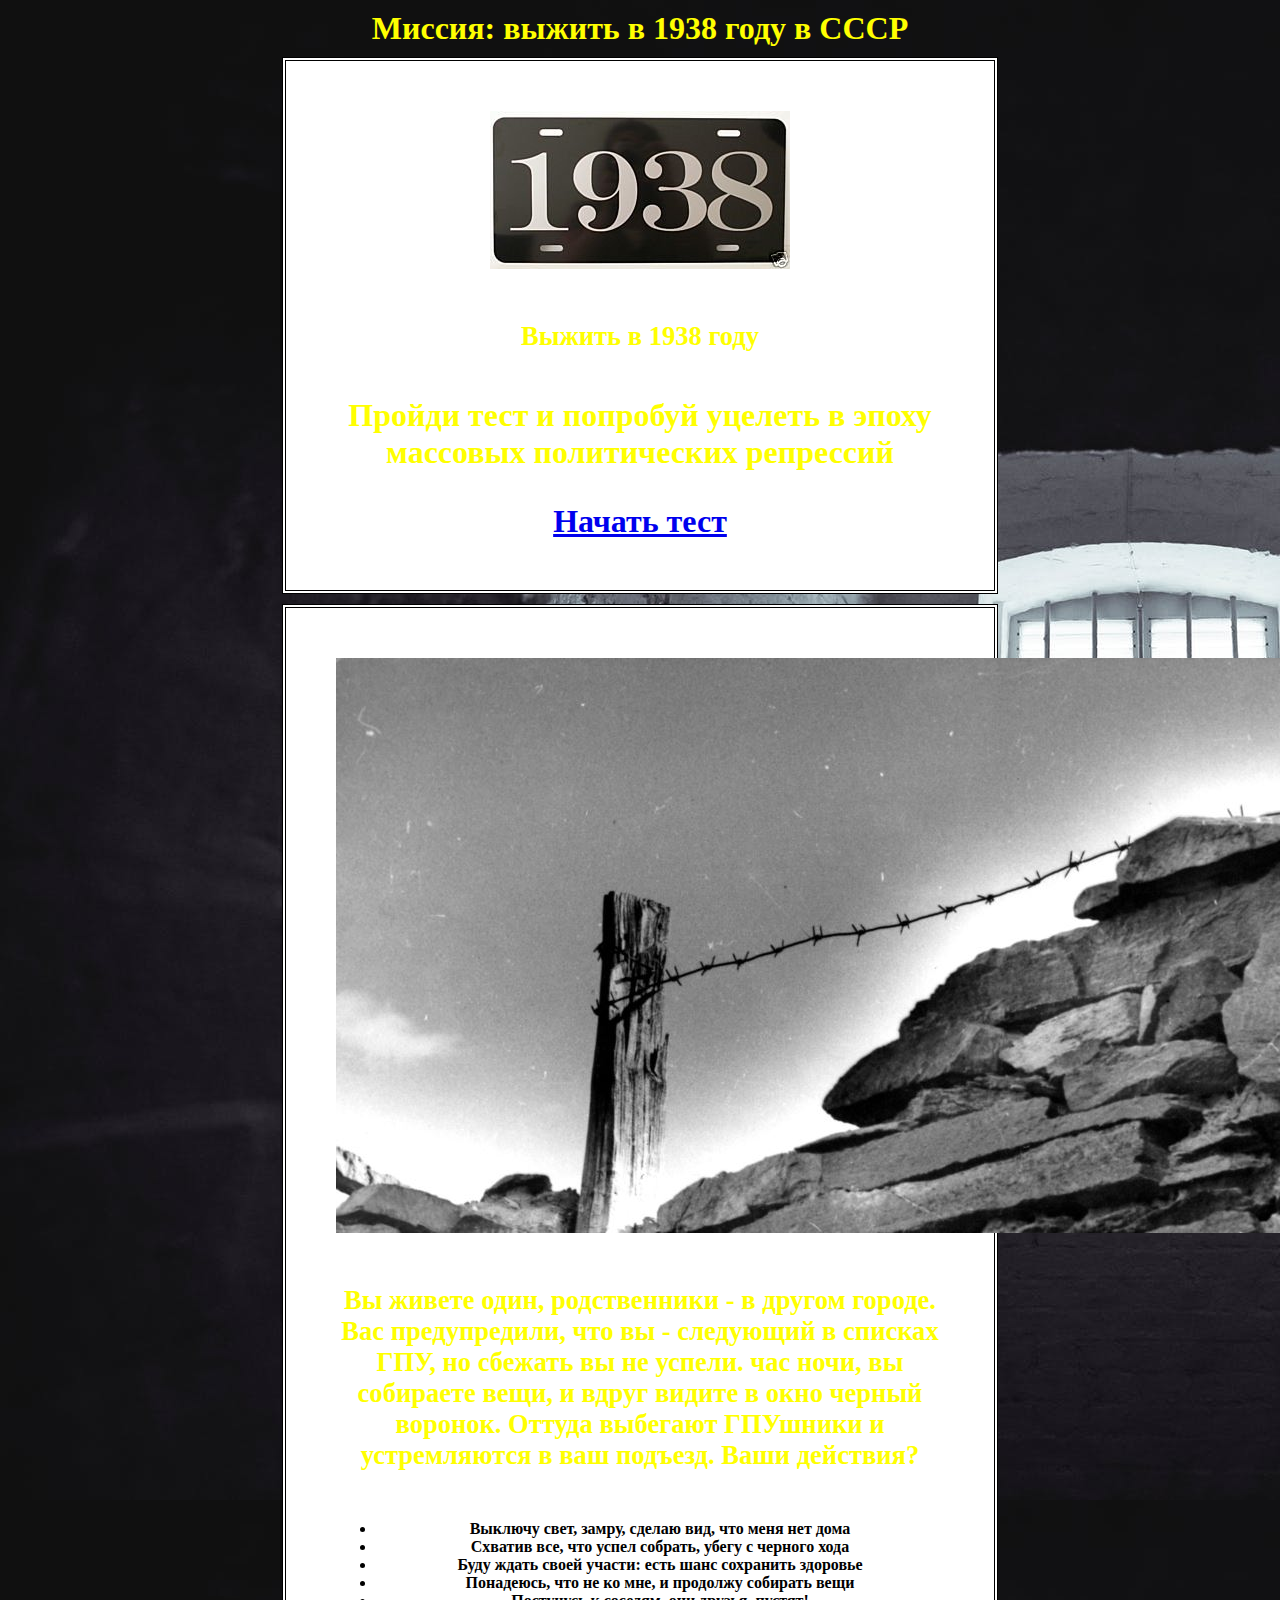
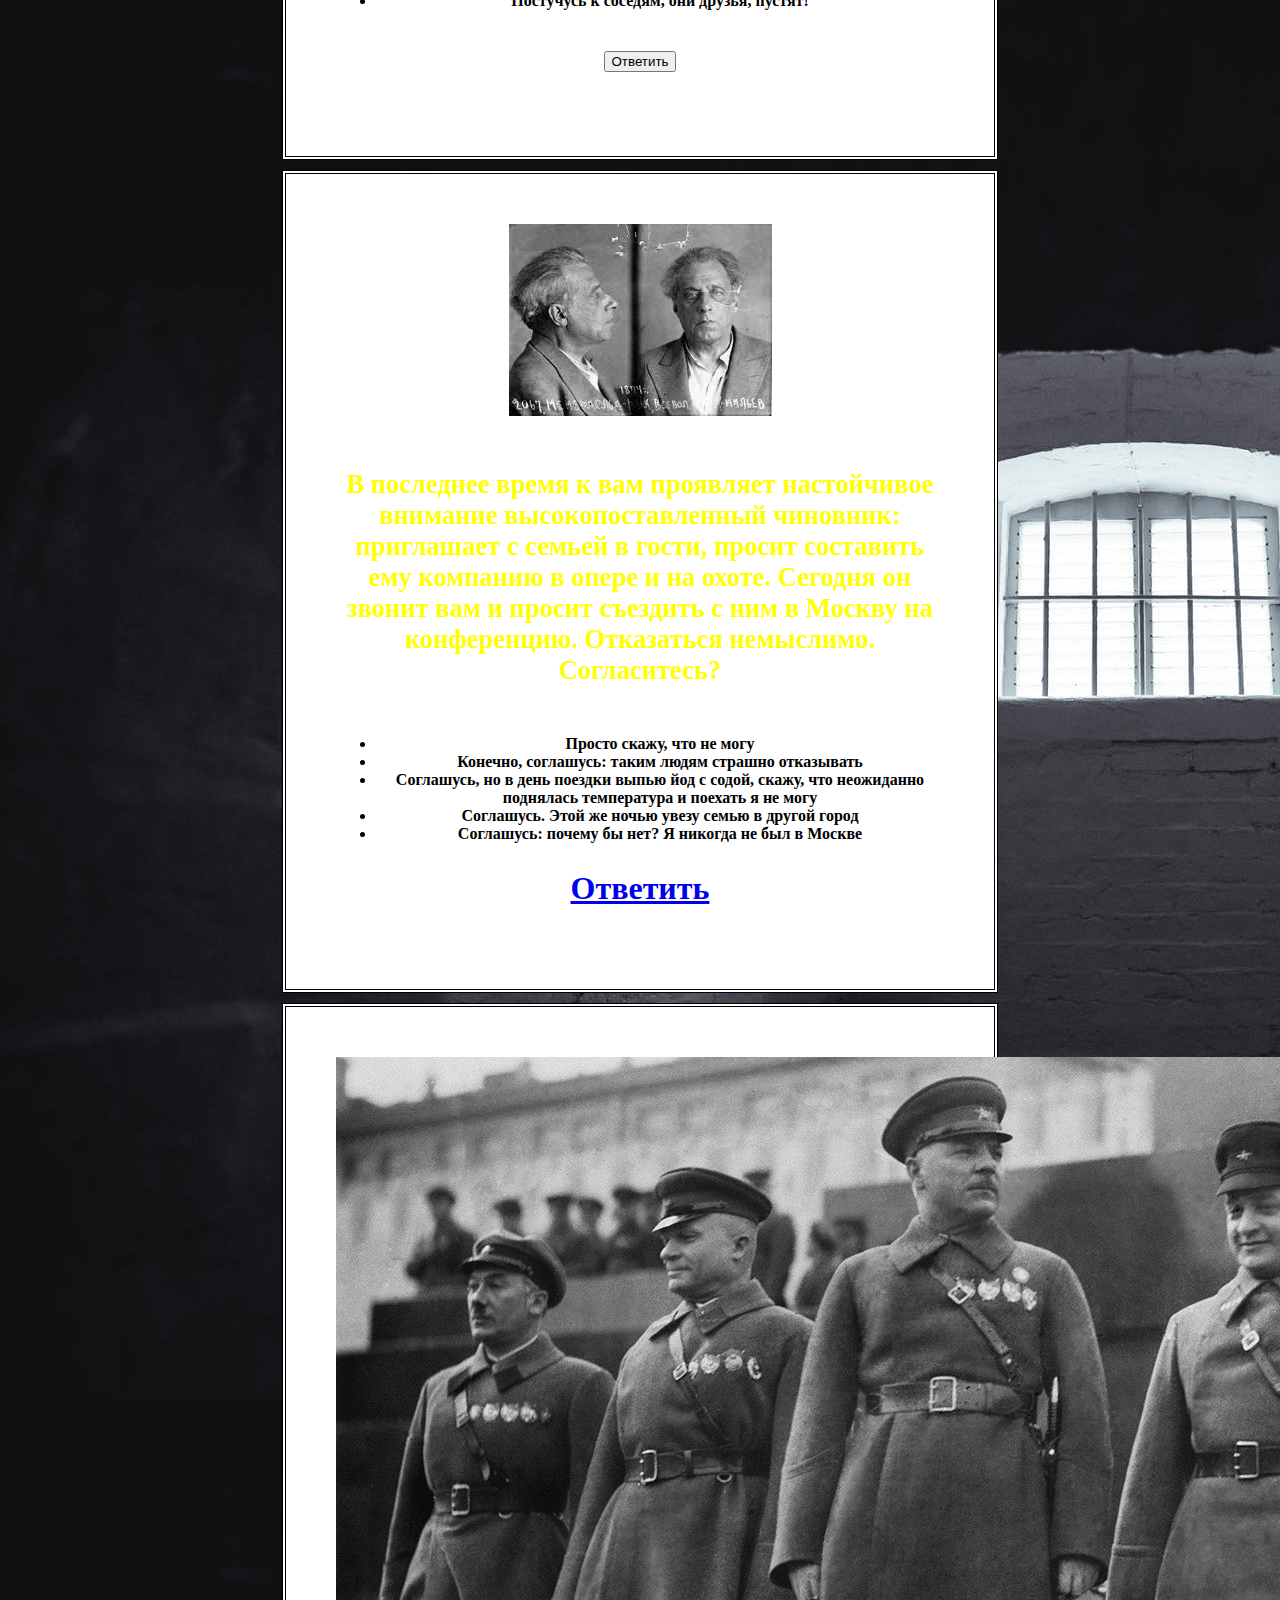
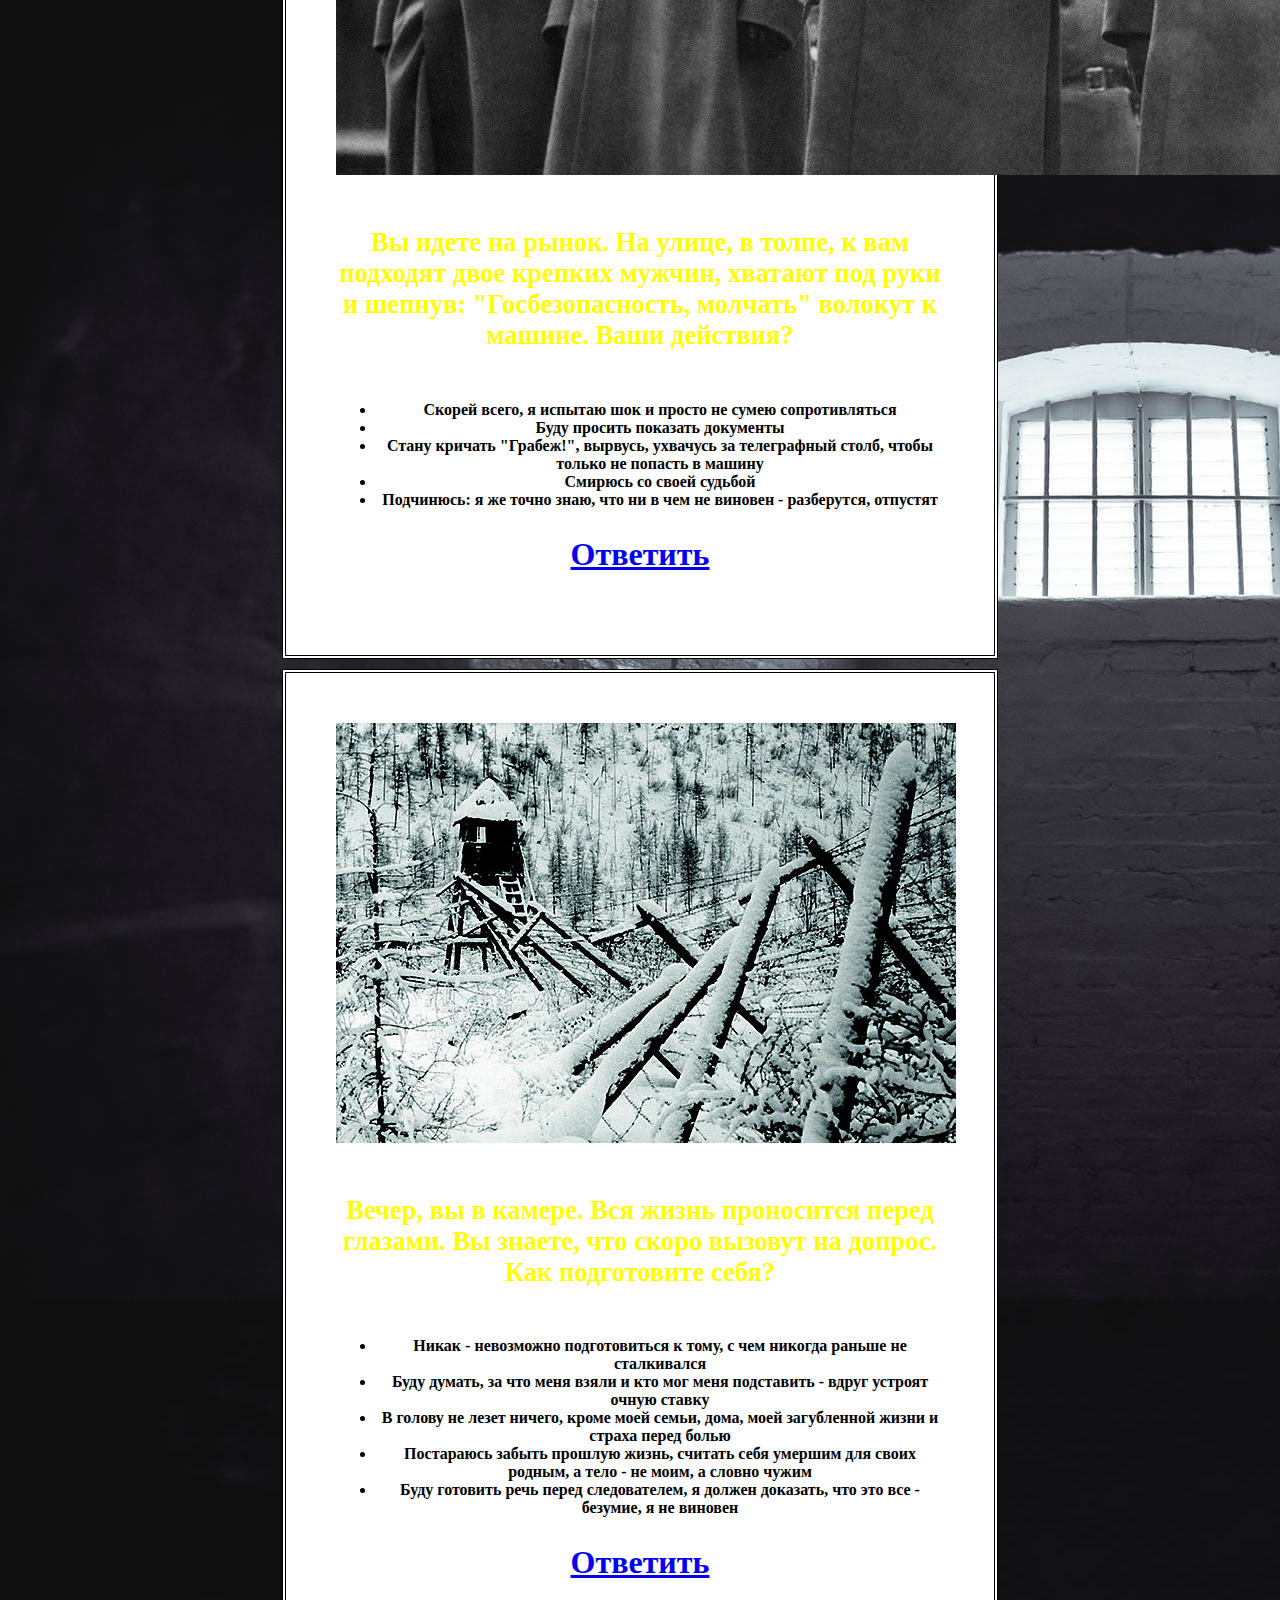
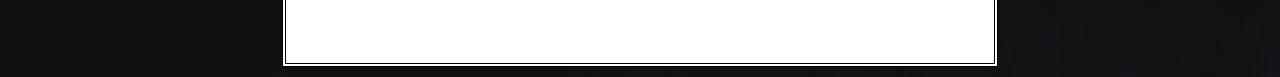
==== gulag.html @ 105ba019 "gulag_test1" ====
<!doctype html>
<html>



<head>
  <meta charset="utf-8">
  <link rel="stylesheet" href="css/gulag.css">
<link rel="stylesheet" href="https://stackpath.bootstrapcdn.com/bootstrap/4.1.3/css/bootstrap.min.css" integrity="sha384-MCw98/SFnGE8fJT3GXwEOngsV7Zt27NXFoaoApmYm81iuXoPkFOJwJ8ERdknLPMO" crossorigin="anonymous">

</head>

<body>

<title> Миссия: выжить в 1938 году в СССР </title>



<style>
  body {
background-image: url(atom/gulag3.jpeg);
   background-color: #c7b39b;
  }
 </style>

 <span id="zaga"><h1 style="text-align:center" text-color: "white">Миссия: выжить в 1938 году в СССР
 </span>

<div class="test-intro" style="width: 38rem;">
  <img class="card-img-top" src="atom/1938.jpg" alt="Card image cap">
  <div class="card-body">
    <h5 class="card-title">Выжить в 1938 году</h5>
    <p class="card-text" "font-weight-normal">Пройди тест и попробуй уцелеть в эпоху массовых политических репрессий</p>
    <a href="#" class="btn btn-primary">Начать тест</a>
  </div>
</div>

<div class="test-intro" style="width: 38rem;">
  <img class="card-img-top" src="atom/gulag2.jpg" alt="Card image cap">
  <div class="card-body">
    <h5 class="card-title">Вы живете один, родственники - в другом городе.
      Вас предупредили, что вы - следующий в списках ГПУ, но сбежать вы не успели. час ночи, вы собираете вещи,
      и вдруг видите в окно черный воронок. Оттуда выбегают ГПУшники и устремляются в ваш подъезд. Ваши действия?</h5>
<ul class="list-group">
  <li class="list-group-item false1">Выключу свет, замру, сделаю вид, что меня нет дома</li>
  <li class="list-group-item right1">Схватив все, что успел собрать, убегу с черного хода</li>
  <li class="list-group-item false1">Буду ждать своей участи: есть шанс сохранить здоровье</li>
  <li class="list-group-item false1">Понадеюсь, что не ко мне, и продолжу собирать вещи</li>
  <li class="list-group-item false1">Постучусь к соседям, они друзья, пустят!</li>
</ul>
  <p><button type="button" class="btn btn-primary">Ответить</button></p>
  </div>
</div>



<div class="test-intro" style="width: 38rem;">
  <img class="card-img-top" src="atom/gulag6.jpeg" alt="Card image cap">
  <div class="card-body">
    <h5 class="card-title">В последнее время к вам проявляет настойчивое внимание высокопоставленный чиновник:
      приглашает с семьей в гости, просит составить ему компанию в опере и на охоте. Сегодня он звонит вам и просит съездить с ним
    в Москву на конференцию. Отказаться немыслимо. Согласитесь?</h5>
<ul class="list-group">
  <li class="list-group-item">Просто скажу, что не могу</li>
  <li class="list-group-item right2">Конечно, соглашусь: таким людям страшно отказывать</li>
  <li class="list-group-item">Соглашусь, но в день поездки выпью йод с содой, скажу,
    что неожиданно поднялась температура и поехать я не могу</li>
  <li class="list-group-item">Соглашусь. Этой же ночью увезу семью в другой город</li>
  <li class="list-group-item">Соглашусь: почему бы нет? Я никогда не был в Москве</li>
</ul>
    <p><a href="#" class="btn btn-primary">Ответить</a></p>
  </div>
</div>


<div class="test-intro" style="width: 38rem;">
  <img class="card-img-top" src="atom/gulag4.jpg" alt="Card image cap">
  <div class="card-body">
    <h5 class="card-title">Вы идете на рынок. На улице, в толпе, к вам подходят двое крепких мужчин, хватают под руки и шепнув:
      "Госбезопасность, молчать" волокут к машине. Ваши действия?  </h5>
<ul class="list-group">
  <li class="list-group-item">Скорей всего, я испытаю шок и просто не сумею сопротивляться</li>
  <li class="list-group-item">Буду просить показать документы</li>
  <li class="list-group-item right3">Стану кричать "Грабеж!", вырвусь, ухвачусь за телеграфный столб,
    чтобы только не попасть в машину</li>
  <li class="list-group-item">Смирюсь со своей судьбой</li>
  <li class="list-group-item">Подчинюсь: я же точно знаю, что ни в чем не виновен - разберутся, отпустят</li>
</ul>
    <p><a href="#" class="btn btn-primary">Ответить</a></p>
  </div>
</div>


<div class="test-intro" style="width: 38rem;">
  <img class="card-img-top" src="atom/gulag.jpg" alt="Card image cap">
  <div class="card-body">
    <h5 class="card-title">Вечер, вы в камере. Вся жизнь проносится перед глазами.
      Вы знаете, что скоро вызовут на допрос. Как подготовите себя? </h5>
<ul class="list-group">
  <li class="list-group-item">Никак - невозможно подготовиться к тому, с чем никогда раньше не сталкивался</li>
  <li class="list-group-item">Буду думать, за что меня взяли и кто мог меня подставить - вдруг устроят очную ставку </li>
  <li class="list-group-item">В голову не лезет ничего, кроме моей семьи, дома, моей загубленной жизни и страха перед болью</li>
  <li class="list-group-item">Постараюсь забыть прошлую жизнь, считать себя умершим для своих родным, а тело - не моим, а словно чужим</li>
  <li class="list-group-item right4">Буду готовить речь перед следователем, я должен доказать, что это все - безумие, я не виновен</li>
</ul>
    <p><a href="#" class="btn btn-primary">Ответить</a></p>
  </div>
</div>


<script src="https://code.jquery.com/jquery-3.3.1.slim.min.js" integrity="sha384-q8i/X+965DzO0rT7abK41JStQIAqVgRVzpbzo5smXKp4YfRvH+8abtTE1Pi6jizo" crossorigin="anonymous"></script>
<script src="https://cdnjs.cloudflare.com/ajax/libs/popper.js/1.14.3/umd/popper.min.js" integrity="sha384-ZMP7rVo3mIykV+2+9J3UJ46jBk0WLaUAdn689aCwoqbBJiSnjAK/l8WvCWPIPm49" crossorigin="anonymous"></script>
<script src="https://stackpath.bootstrapcdn.com/bootstrap/4.1.3/js/bootstrap.min.js" integrity="sha384-ChfqqxuZUCnJSK3+MXmPNIyE6ZbWh2IMqE241rYiqJxyMiZ6OW/JmZQ5stwEULTy" crossorigin="anonymous"></script>

<script>

  function check() {
    document.getElementById("right1").checked = true;
}

function uncheck() {
    document.getElementById("false1").checked = false;
}


      function calc() {
        var birth_year = document.getElementById('birthyear');
        var hse_year = document.getElementById('hseyear');

        var cur_date = new Date();
        var result = Math.round((cur_date.getFullYear() - hse_year.value)/(cur_date.getFullYear() - birth_year.value)*100);

        console.log(result);

        document.getElementById('res').innerHTML = "<h1>Вы провели в Вышке " + result + "% своей жизни</h1>";
        document.getElementById('game').style['display'] = 'none';
        document.getElementById('res').style['display'] = 'block';
      };
  </script>

</body>
</html>
---- css/gulag.css ----
.test-intro {
    width: 200px;
    margin: auto;
    margin-top:10px;
    border: 4px double black;
    background: white;
    padding: 50px;
   }

   h1 {
     color: yellow;
     margin: auto;
     padding: 2px;
    }

  h2 {
      color: white;
      margin-top: auto;
      padding: 2px;
     }

.button
{
  color: white;
  margin-top: 5px;
  padding: 2px;
 }

.zaga
{
      color: red; /* Красный цвет символов */
      font-size: 200%; /* Размер шрифта в процентах */
      font-family: serif; /* Шрифт с засечками */
      position: relative; /* Относительное позиционирование */
      top: 5px; /* Сдвиг сверху */
}

.list-group
{
      color: black;
      font-size: 50%;
      font-family: serif;
      margin-top: 5px;
      position: relative;
      top: 5px;
}
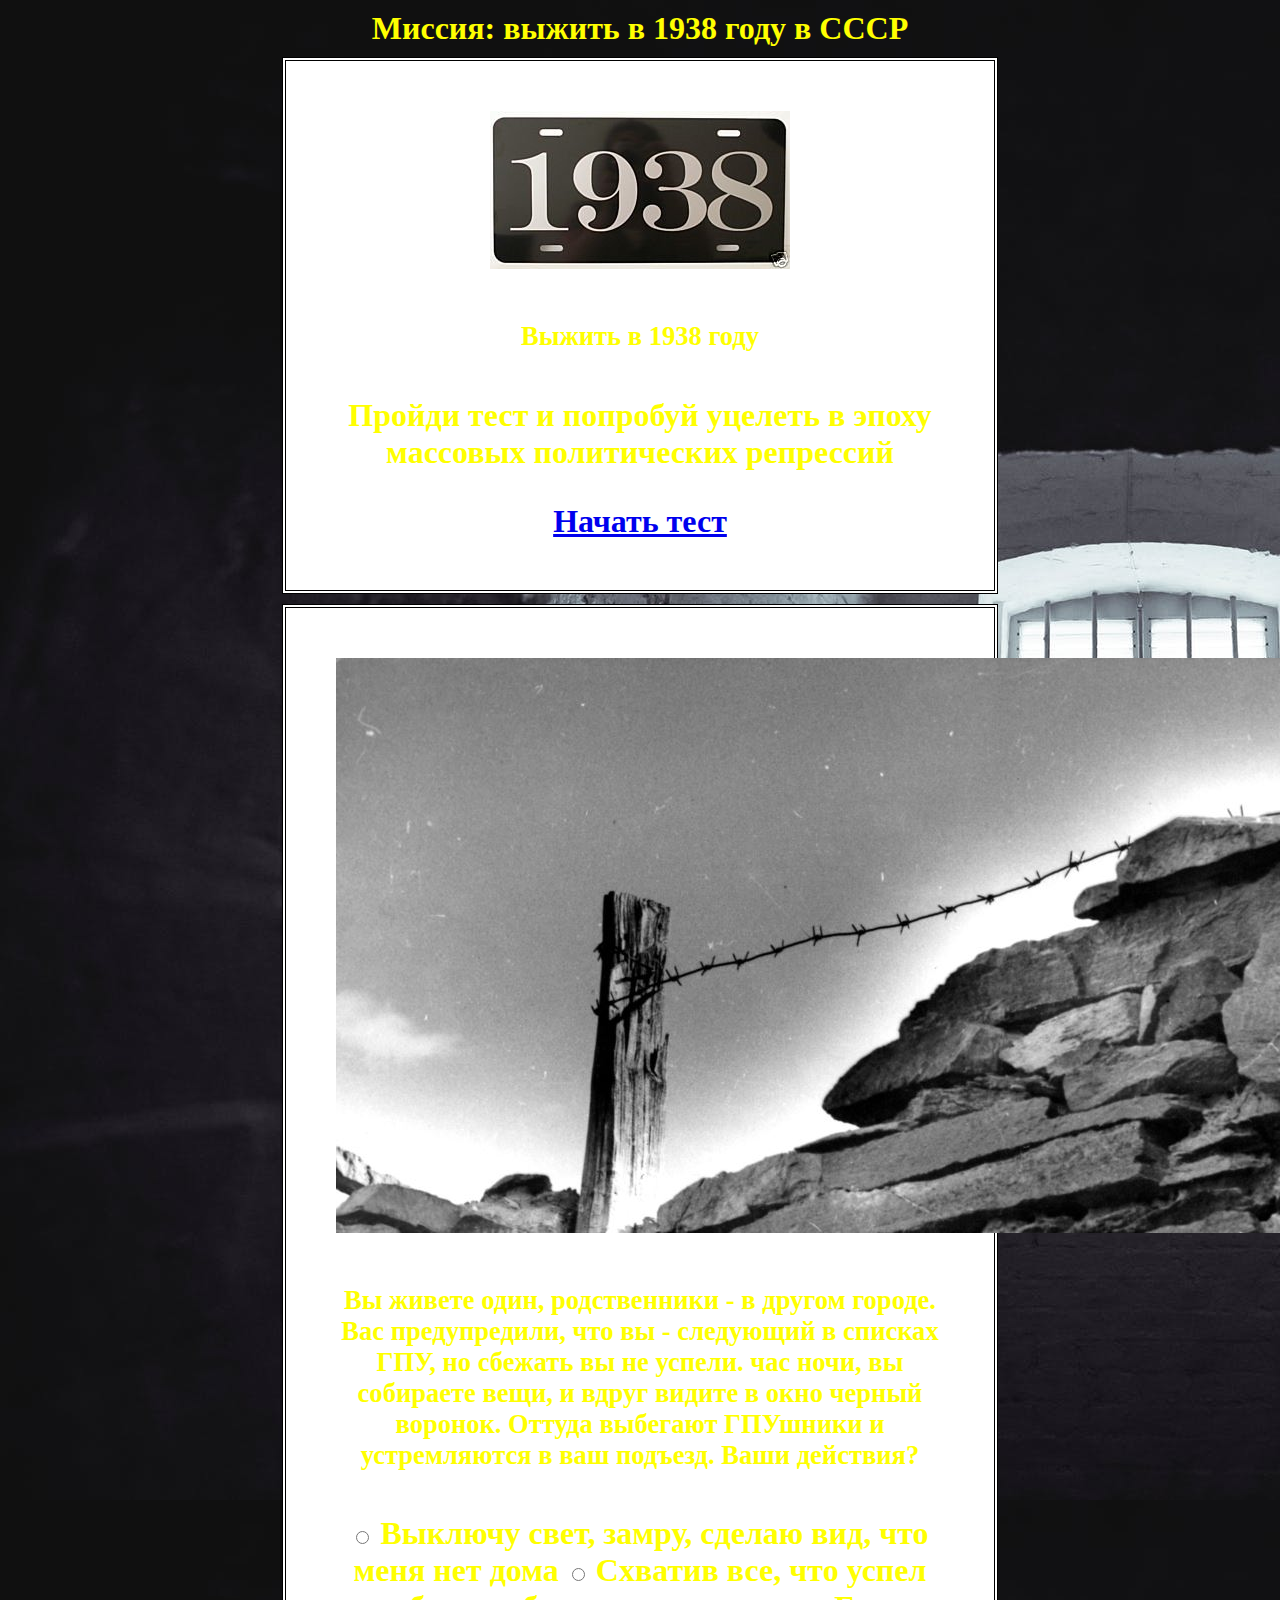
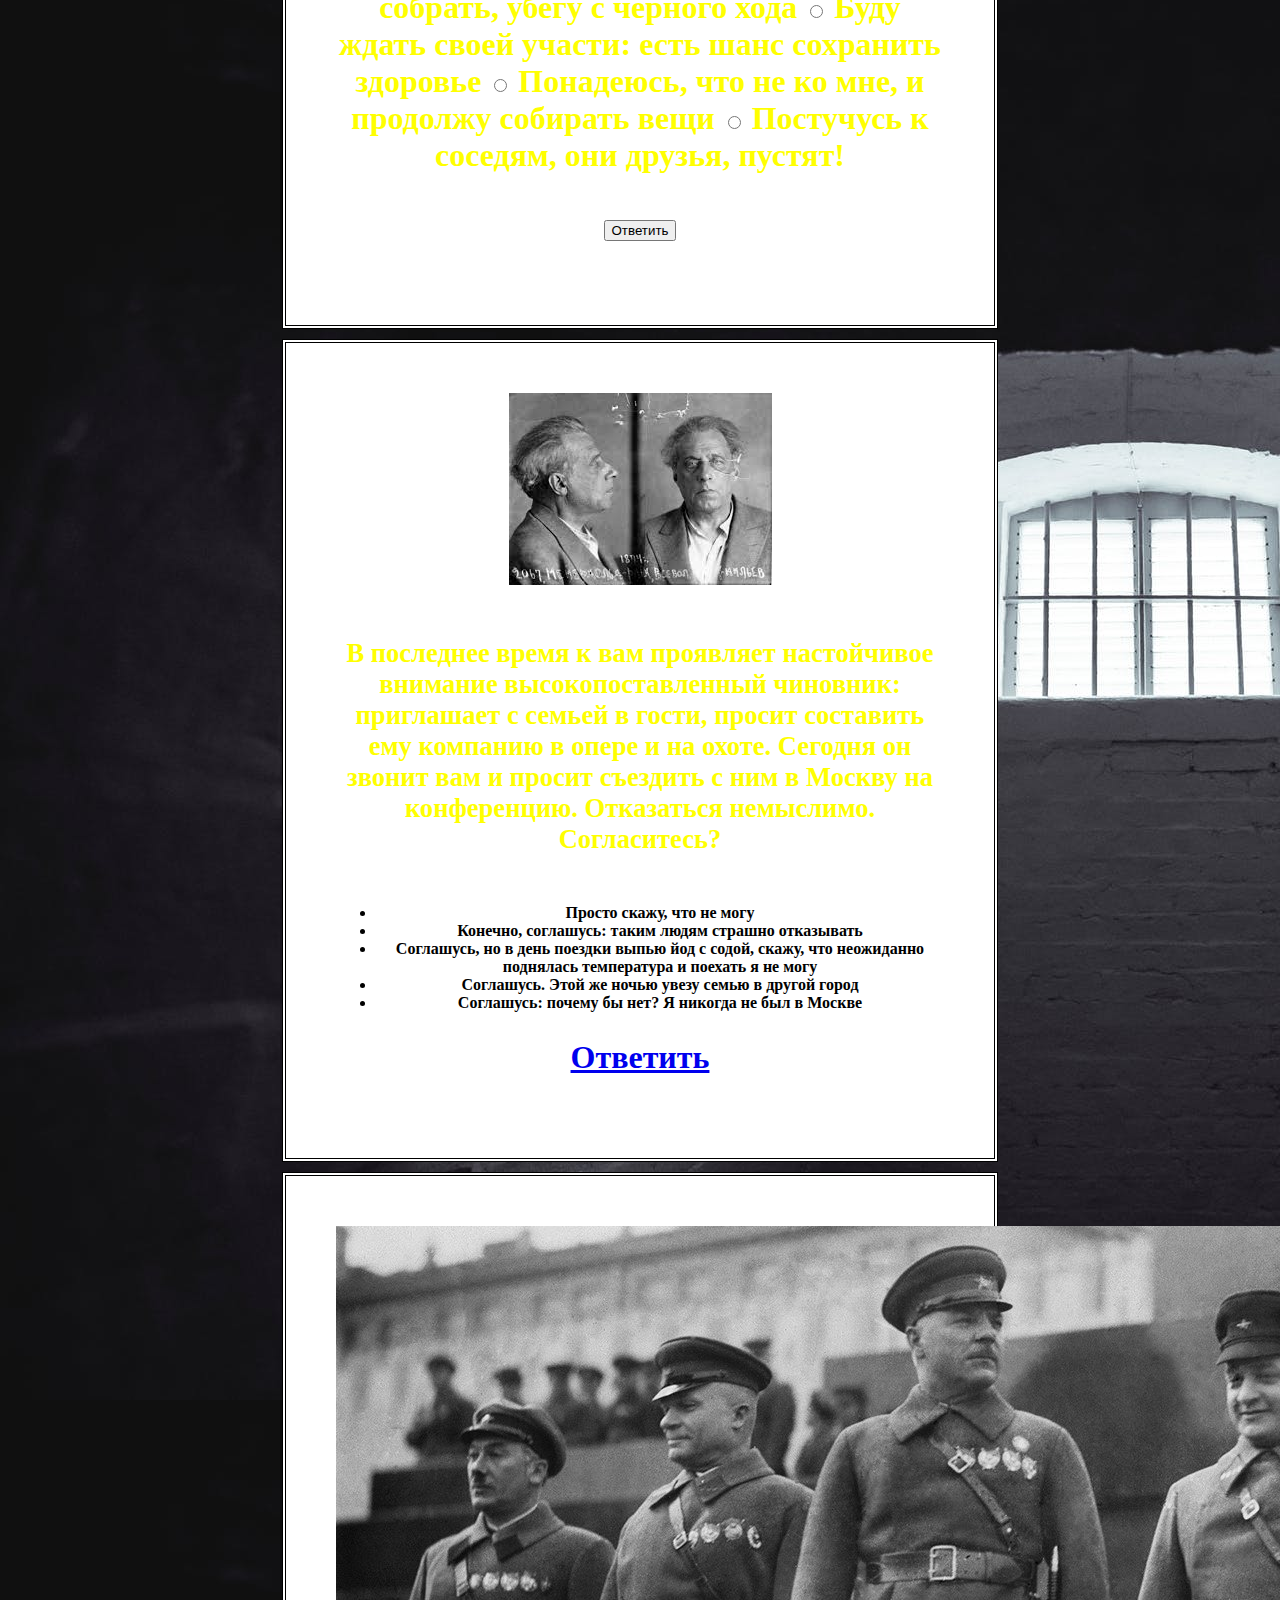
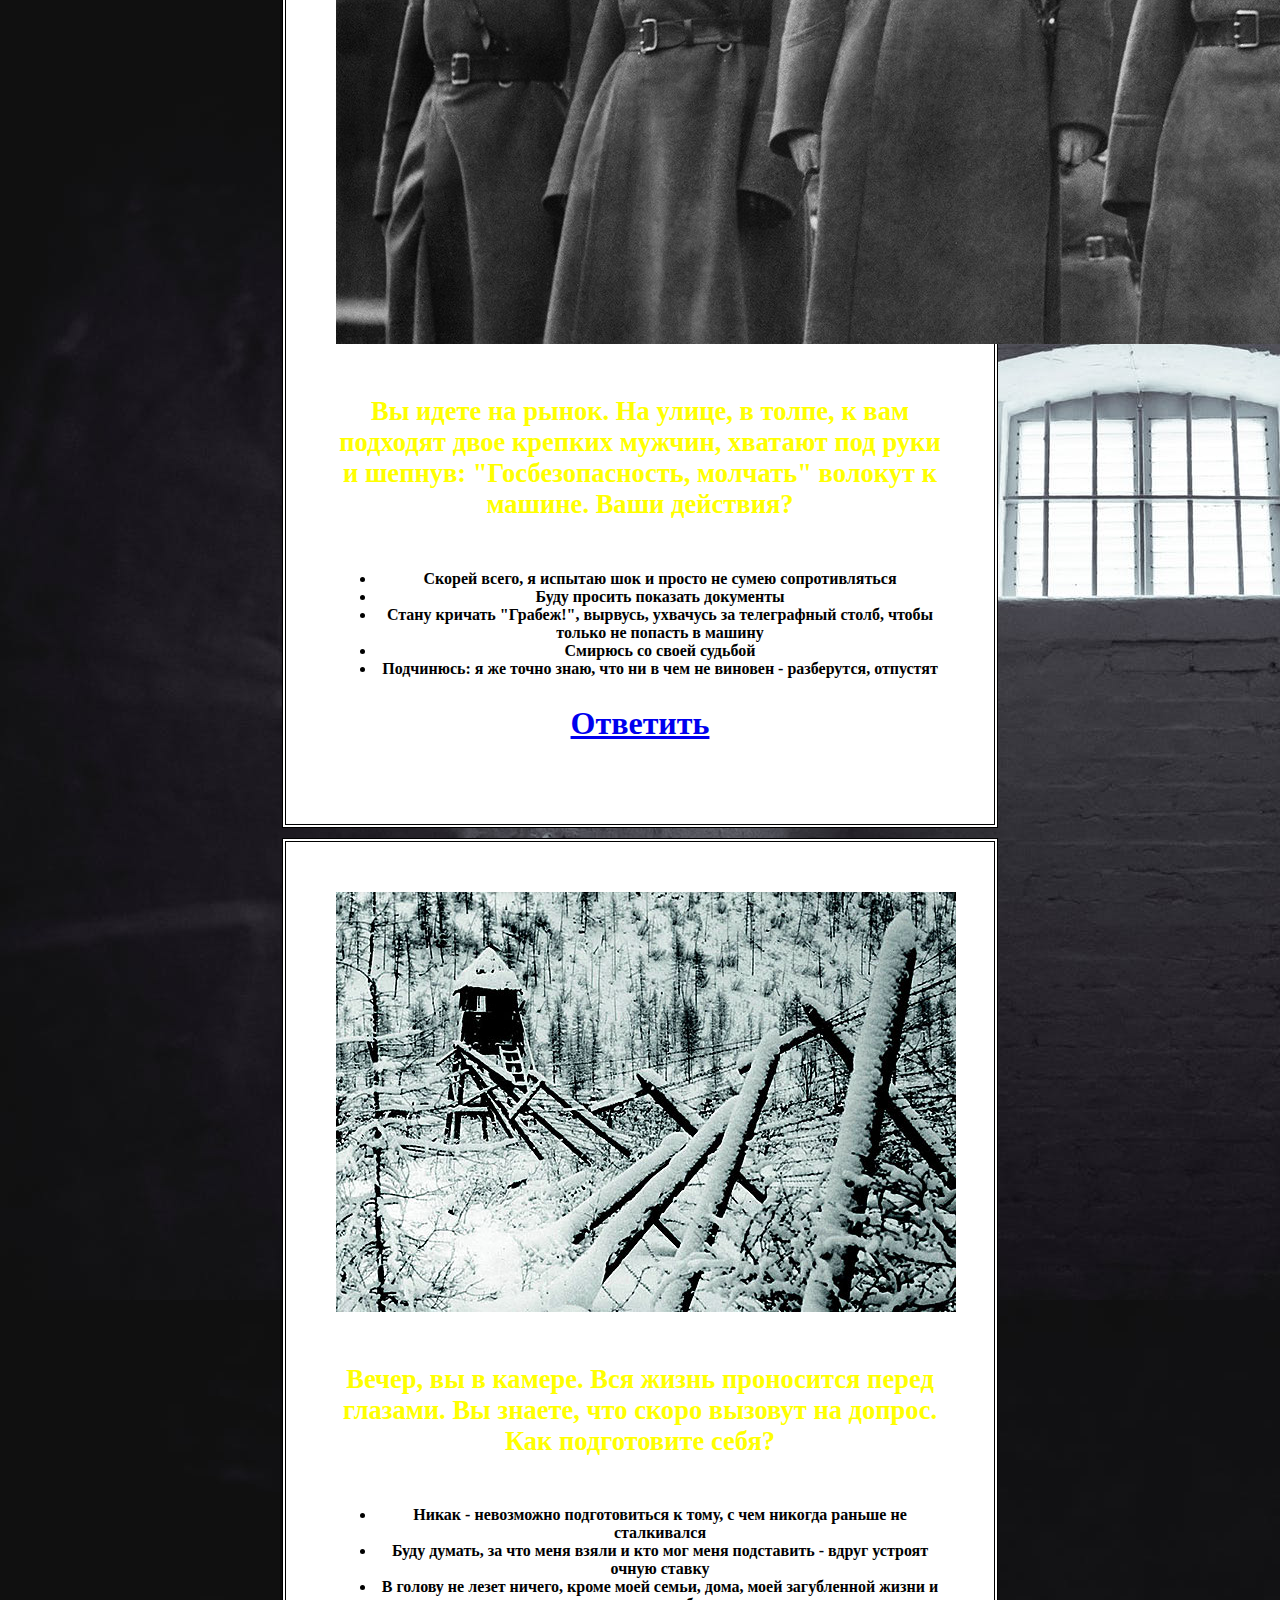
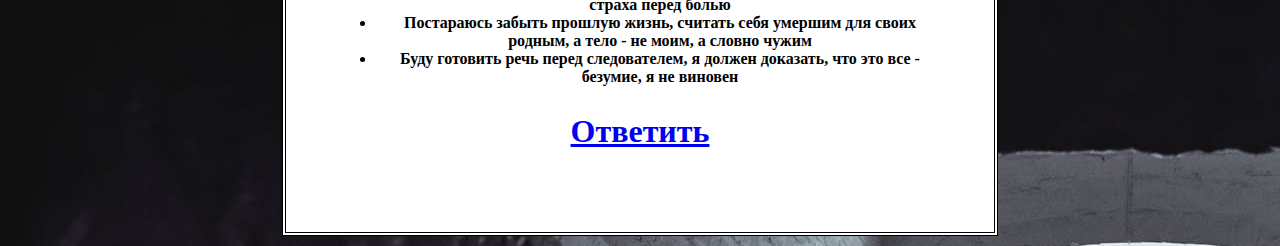
==== commit 570c2087: "lala" ====
--- a/gulag.html
+++ b/gulag.html
@@ -1,7 +1,7 @@
 <!doctype html>
 <html>
 
-
+<lang=ru>
 
 <head>
   <meta charset="utf-8">
@@ -38,19 +38,31 @@
 <div class="test-intro" style="width: 38rem;">
   <img class="card-img-top" src="atom/gulag2.jpg" alt="Card image cap">
   <div class="card-body">
-    <h5 class="card-title">Вы живете один, родственники - в другом городе.
+    <h5 class="card-title">
+      Вы живете один, родственники - в другом городе.
       Вас предупредили, что вы - следующий в списках ГПУ, но сбежать вы не успели. час ночи, вы собираете вещи,
       и вдруг видите в окно черный воронок. Оттуда выбегают ГПУшники и устремляются в ваш подъезд. Ваши действия?</h5>
-<ul class="list-group">
-  <li class="list-group-item false1">Выключу свет, замру, сделаю вид, что меня нет дома</li>
-  <li class="list-group-item right1">Схватив все, что успел собрать, убегу с черного хода</li>
-  <li class="list-group-item false1">Буду ждать своей участи: есть шанс сохранить здоровье</li>
-  <li class="list-group-item false1">Понадеюсь, что не ко мне, и продолжу собирать вещи</li>
-  <li class="list-group-item false1">Постучусь к соседям, они друзья, пустят!</li>
-</ul>
+
+      <input type="radio" id="choice2"
+           name="contact" value="phone">
+          <label for="contactChoice2">Выключу свет, замру, сделаю вид, что меня нет дома</label>
+      <input type="radio" id="choice2"
+               name="contact" value="phone">
+              <label for="choice2">Схватив все, что успел собрать, убегу с черного хода</label>
+      <input type="radio" id="choice2" size="12"
+                       name="contact" value="phone">
+                      <label for="contactChoice2">Буду ждать своей участи: есть шанс сохранить здоровье</label>
+      <input type="radio" id="choice2"
+                               name="contact" value="phone">
+                              <label for="contactChoice2">Понадеюсь, что не ко мне, и продолжу собирать вещи</label>
+      <input type="radio" id="choice2"
+                               name="contact" value="phone">
+                              <label for="contactChoice2">Постучусь к соседям, они друзья, пустят!</label>
+
   <p><button type="button" class="btn btn-primary">Ответить</button></p>
   </div>
 </div>
+
 
 
 
@@ -108,35 +120,30 @@
 </div>
 
 
+
+
 <script src="https://code.jquery.com/jquery-3.3.1.slim.min.js" integrity="sha384-q8i/X+965DzO0rT7abK41JStQIAqVgRVzpbzo5smXKp4YfRvH+8abtTE1Pi6jizo" crossorigin="anonymous"></script>
 <script src="https://cdnjs.cloudflare.com/ajax/libs/popper.js/1.14.3/umd/popper.min.js" integrity="sha384-ZMP7rVo3mIykV+2+9J3UJ46jBk0WLaUAdn689aCwoqbBJiSnjAK/l8WvCWPIPm49" crossorigin="anonymous"></script>
 <script src="https://stackpath.bootstrapcdn.com/bootstrap/4.1.3/js/bootstrap.min.js" integrity="sha384-ChfqqxuZUCnJSK3+MXmPNIyE6ZbWh2IMqE241rYiqJxyMiZ6OW/JmZQ5stwEULTy" crossorigin="anonymous"></script>
 
 <script>
 
-  function check() {
-    document.getElementById("right1").checked = true;
-}
+var answers = [];
 
-function uncheck() {
-    document.getElementById("false1").checked = false;
-}
+$('li').on('click', function () {
+  if (answers[this.])
+  this.style.backgroundColor='blue';
+});
 
 
-      function calc() {
-        var birth_year = document.getElementById('birthyear');
-        var hse_year = document.getElementById('hseyear');
 
-        var cur_date = new Date();
-        var result = Math.round((cur_date.getFullYear() - hse_year.value)/(cur_date.getFullYear() - birth_year.value)*100);
+  </script>
 
-        console.log(result);
 
-        document.getElementById('res').innerHTML = "<h1>Вы провели в Вышке " + result + "% своей жизни</h1>";
-        document.getElementById('game').style['display'] = 'none';
-        document.getElementById('res').style['display'] = 'block';
-      };
-  </script>
+
+
+
+
 
 </body>
 </html>
--- a/css/gulag.css
+++ b/css/gulag.css
@@ -45,3 +45,13 @@
       position: relative;
       top: 5px;
 }
+
+.choice2
+{
+      color: blue;
+      font-size: 12;
+      font-family: serif;
+      margin-top: 5px;
+      position: relative;
+      top: 5px;
+}
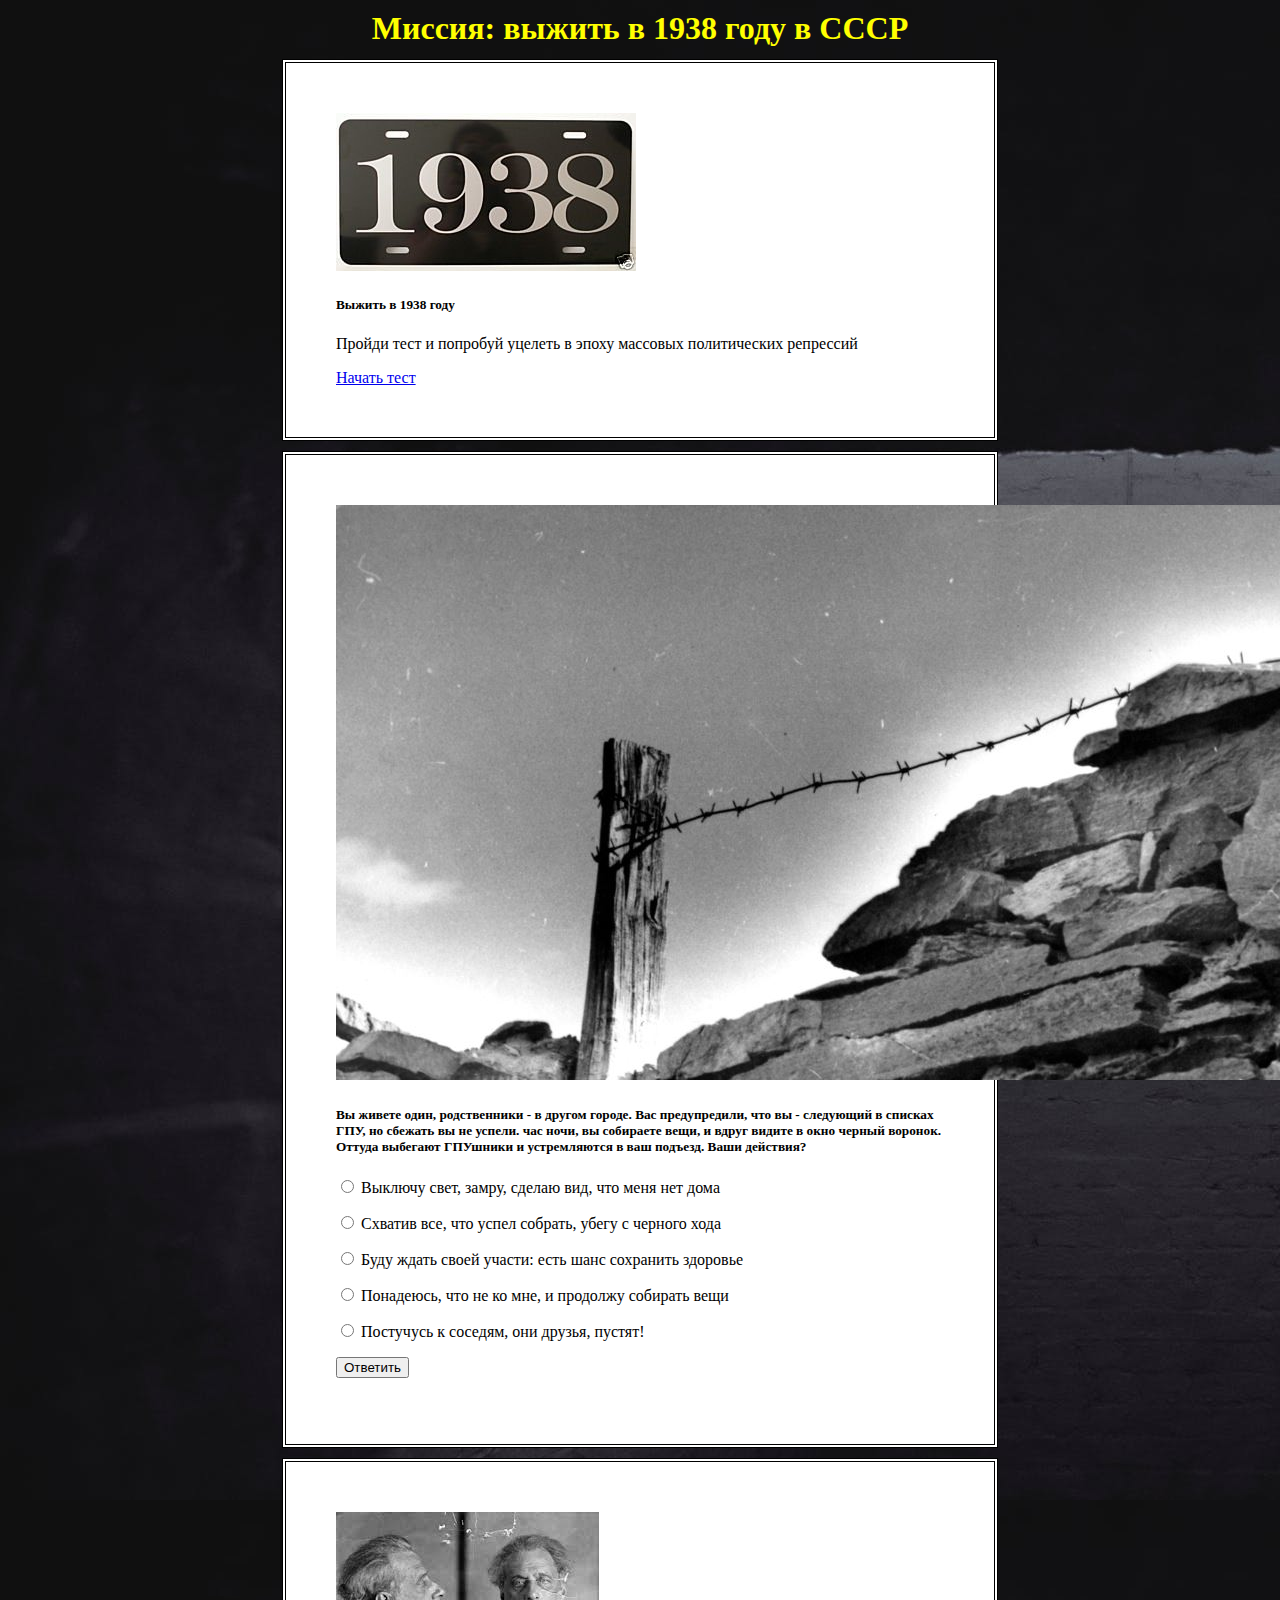
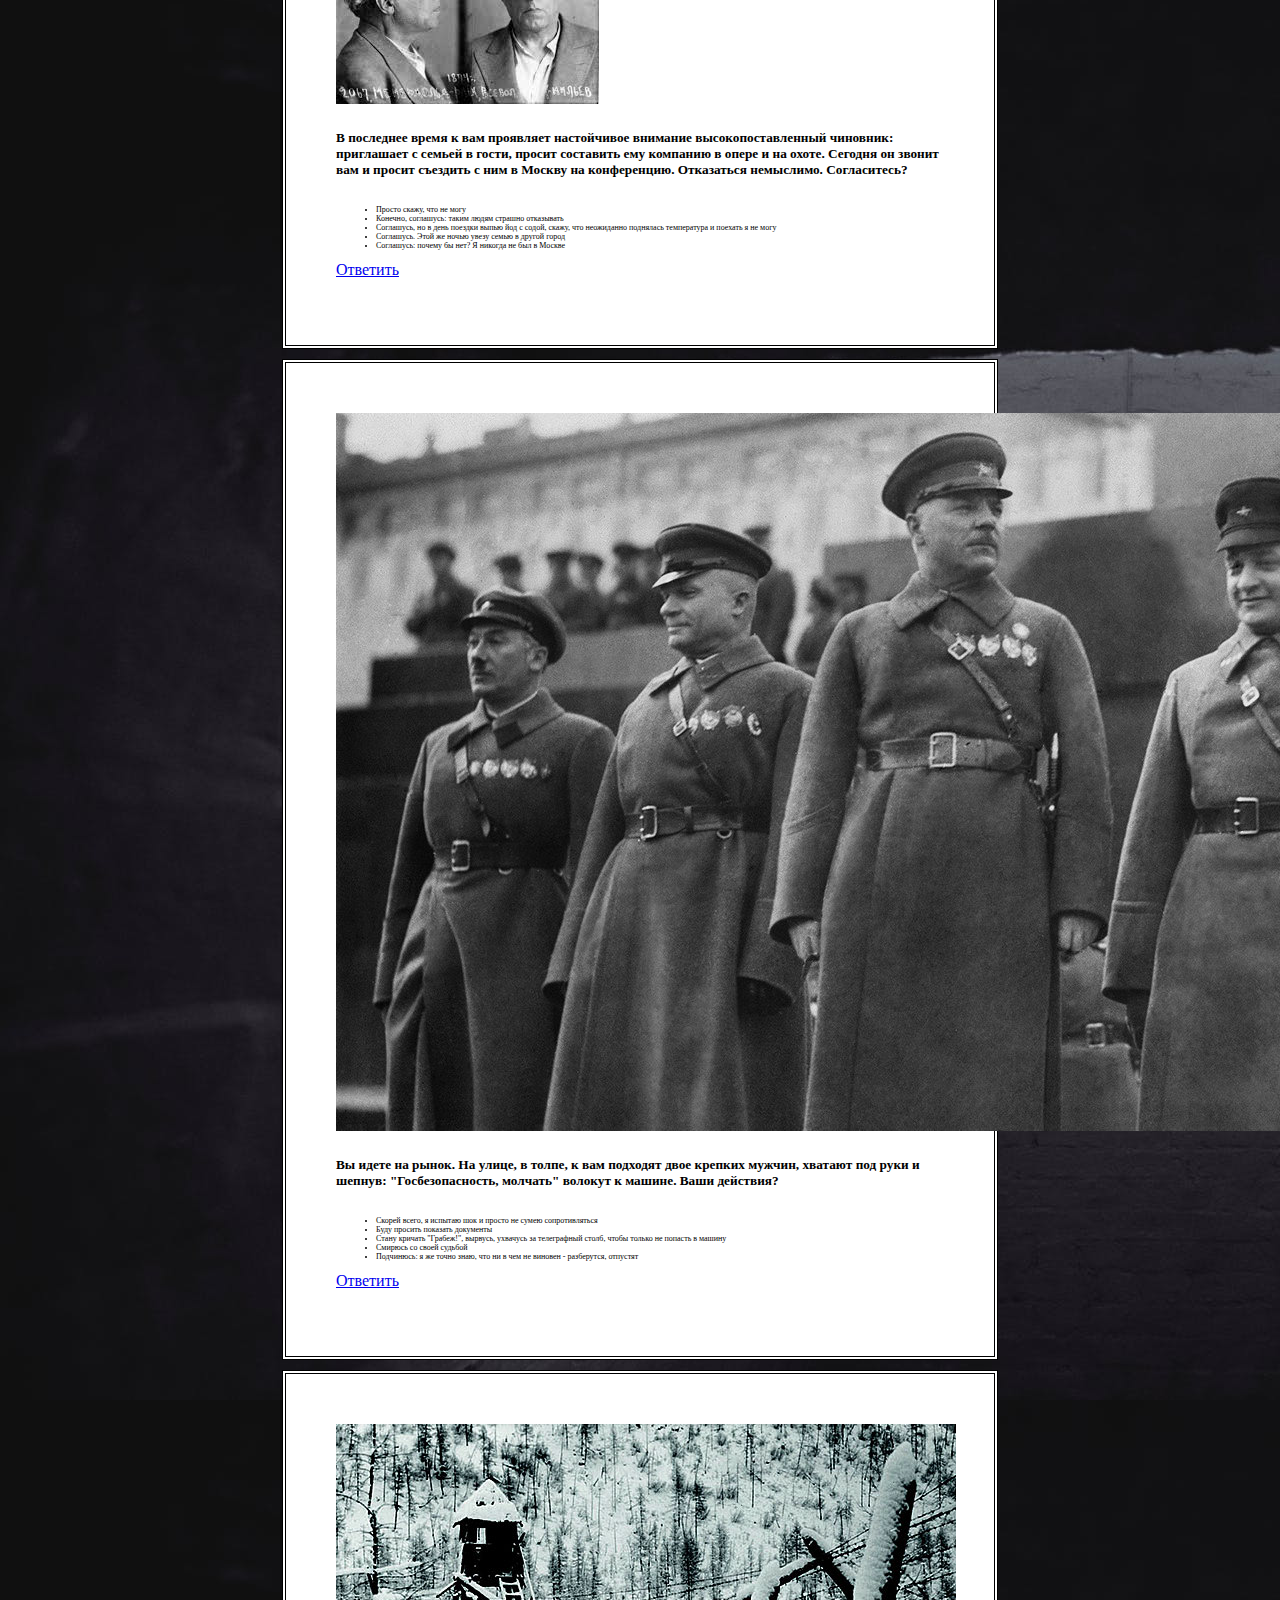
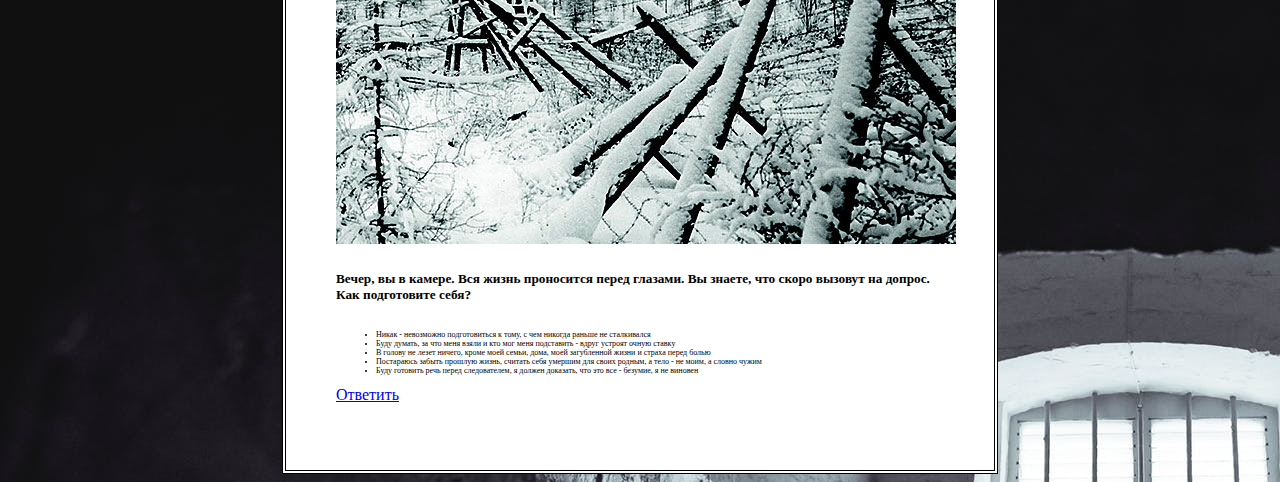
==== commit 8b6a7882: "friday" ====
--- a/gulag.html
+++ b/gulag.html
@@ -23,7 +23,7 @@
   }
  </style>
 
- <span id="zaga"><h1 style="text-align:center" text-color: "white">Миссия: выжить в 1938 году в СССР
+ <span id="zaga"><h1 style="text-align:center" text-color: "white">Миссия: выжить в 1938 году в СССР</h1>
  </span>
 
 <div class="test-intro" style="width: 38rem;">
@@ -35,7 +35,7 @@
   </div>
 </div>
 
-<div class="test-intro" style="width: 38rem;">
+<div class="test-intro" style="width: 38rem;" id="q1">
   <img class="card-img-top" src="atom/gulag2.jpg" alt="Card image cap">
   <div class="card-body">
     <h5 class="card-title">
@@ -43,23 +43,23 @@
       Вас предупредили, что вы - следующий в списках ГПУ, но сбежать вы не успели. час ночи, вы собираете вещи,
       и вдруг видите в окно черный воронок. Оттуда выбегают ГПУшники и устремляются в ваш подъезд. Ваши действия?</h5>
 
-      <input type="radio" id="choice2"
+      <p><input type="radio" id="choice2"
            name="contact" value="phone">
-          <label for="contactChoice2">Выключу свет, замру, сделаю вид, что меня нет дома</label>
-      <input type="radio" id="choice2"
+          <label for="contactChoice2">Выключу свет, замру, сделаю вид, что меня нет дома</label></p>
+      <p><input type="radio" id="choice2"
                name="contact" value="phone">
-              <label for="choice2">Схватив все, что успел собрать, убегу с черного хода</label>
-      <input type="radio" id="choice2" size="12"
+              <label for="choice2">Схватив все, что успел собрать, убегу с черного хода</label></p>
+      <p><input type="radio" id="choice2"
                        name="contact" value="phone">
-                      <label for="contactChoice2">Буду ждать своей участи: есть шанс сохранить здоровье</label>
-      <input type="radio" id="choice2"
+                      <label for="contactChoice2">Буду ждать своей участи: есть шанс сохранить здоровье</label></p>
+      <p><input type="radio" id="choice2"
                                name="contact" value="phone">
-                              <label for="contactChoice2">Понадеюсь, что не ко мне, и продолжу собирать вещи</label>
-      <input type="radio" id="choice2"
+                              <label for="contactChoice2">Понадеюсь, что не ко мне, и продолжу собирать вещи</label></p>
+      <p><input type="radio" id="choice2"
                                name="contact" value="phone">
-                              <label for="contactChoice2">Постучусь к соседям, они друзья, пустят!</label>
+                              <label for="contactChoice2">Постучусь к соседям, они друзья, пустят!</label></p>
 
-  <p><button type="button" class="btn btn-primary">Ответить</button></p>
+  <p><button type="button" class="btn btn-primary" onclick="showAnswer(1)">Ответить</button></p>
   </div>
 </div>
 
@@ -80,7 +80,7 @@
   <li class="list-group-item">Соглашусь. Этой же ночью увезу семью в другой город</li>
   <li class="list-group-item">Соглашусь: почему бы нет? Я никогда не был в Москве</li>
 </ul>
-    <p><a href="#" class="btn btn-primary">Ответить</a></p>
+    <p><a href="#" class="btn btn-primary" onclick="showAnswer(2)">Ответить</a></p>
   </div>
 </div>
 
@@ -98,7 +98,7 @@
   <li class="list-group-item">Смирюсь со своей судьбой</li>
   <li class="list-group-item">Подчинюсь: я же точно знаю, что ни в чем не виновен - разберутся, отпустят</li>
 </ul>
-    <p><a href="#" class="btn btn-primary">Ответить</a></p>
+    <p><a href="#" class="btn btn-primary" onclick="showAnswer(3)">Ответить</a></p>
   </div>
 </div>
 
@@ -115,7 +115,7 @@
   <li class="list-group-item">Постараюсь забыть прошлую жизнь, считать себя умершим для своих родным, а тело - не моим, а словно чужим</li>
   <li class="list-group-item right4">Буду готовить речь перед следователем, я должен доказать, что это все - безумие, я не виновен</li>
 </ul>
-    <p><a href="#" class="btn btn-primary">Ответить</a></p>
+    <p><a href="#" class="btn btn-primary" onclick="showAnswer(4)">Ответить</a></p>
   </div>
 </div>
 
@@ -128,12 +128,15 @@
 
 <script>
 
-var answers = [];
+var answers = ["Текст 1", "Текст 2", "Текст 3", "Текст 4"];
 
-$('li').on('click', function () {
-  if (answers[this.])
-  this.style.backgroundColor='blue';
-});
+function showAnswer(parametr) {
+  $('#q1 h5').text(answers[parametr-1]);
+  $('#q1 input, #q1 label').css('display','none');
+}
+
+
+
 
 
 
